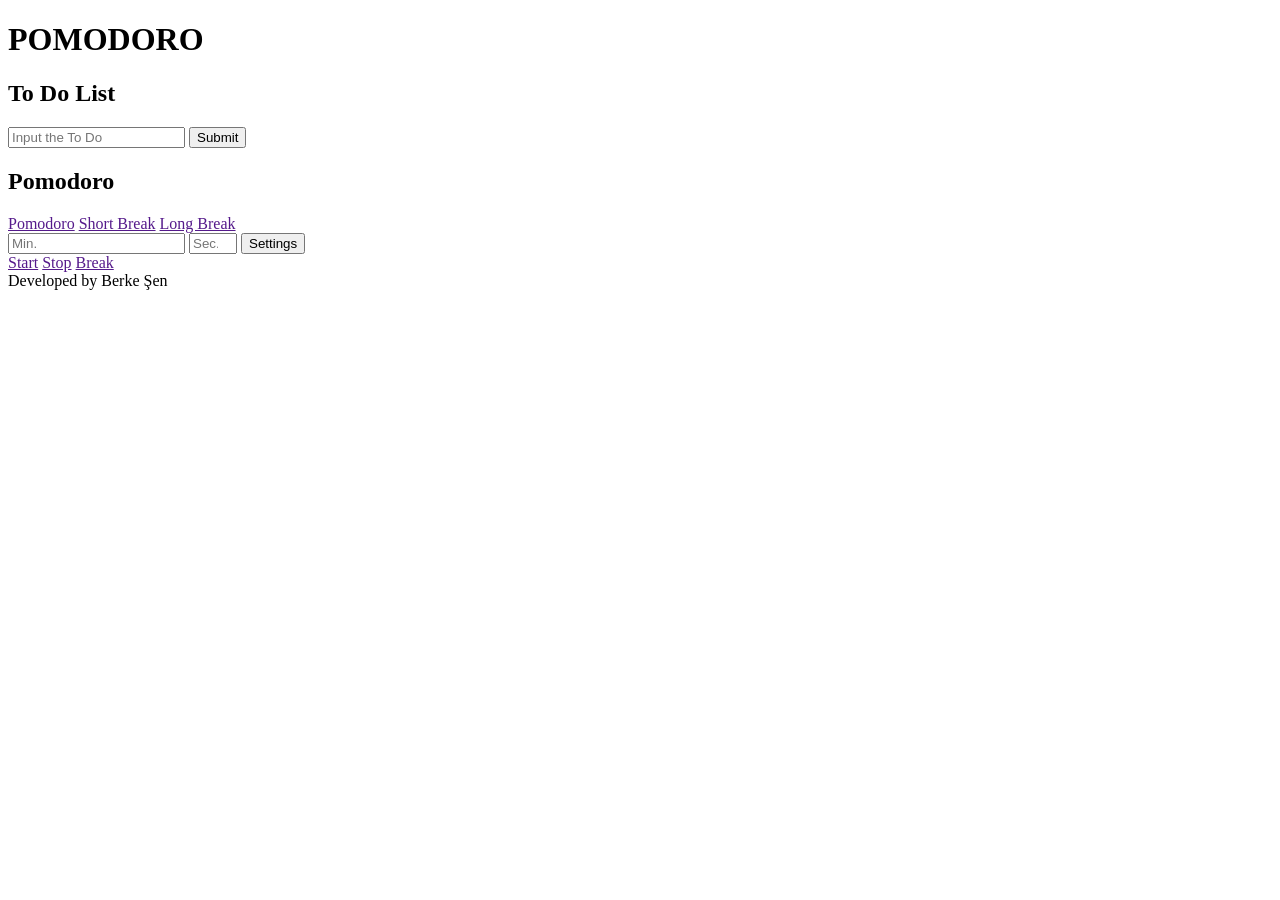
==== homePage.html @ eec118a1 "Create homePage.html" ====
<!DOCTYPE html>
<html lang="en">
<head>
    <meta charset="UTF-8">
    <meta name="viewport" content="width=device-width, initial-scale=1.0">
    <title>Pomodoro</title>
    <link rel="stylesheet" href="style.css">
</head>
<body>
    <div id="header">
        <h1>POMODORO</h1>
    </div>

    <div class="main-section">

        <div id="section-1">

            <div id="shead">
                <h2>To Do List</h1>
            </div>

            <form action="" id="todo-form">
                <input type="text" id="todo-input" placeholder="Input the To Do">
                <input type="submit" id="todo-submit" value="Submit">
            </form>

            <ul id="todo-list">

            </ul>

        </div>

        <div id="section-2">
            
            <div id="shead">
                <h2>Pomodoro</h2>
            </div>

            <div class="up-buttons">
                <a href="" id="p-btn">Pomodoro</a>
                <a href="" id="s-btn">Short Break</a>
                <a href="" id="l-btn">Long Break</a>
            </div>

            <div id="time-setter">
                <input type="number" id="minutes-input" placeholder="Min." min="0">
                <input type="number" id="seconds-input" placeholder="Sec." min="0" max="59">
                <button id="set-time">Settings</button>
            </div>

            <div id="timer">

            </div>

            <div class="down-buttons">
                <a href="" id="start">Start</a>
                <a href="" id="stop">Stop</a>
                <a href="" id="break">Break</a>
            </div>


        </div>
    </div>

    <div id="footer">
        Developed by Berke Şen 
    </div>


    <script src="toDo.js"></script>
    <script src="timer.js"></script>
</body>
</html>
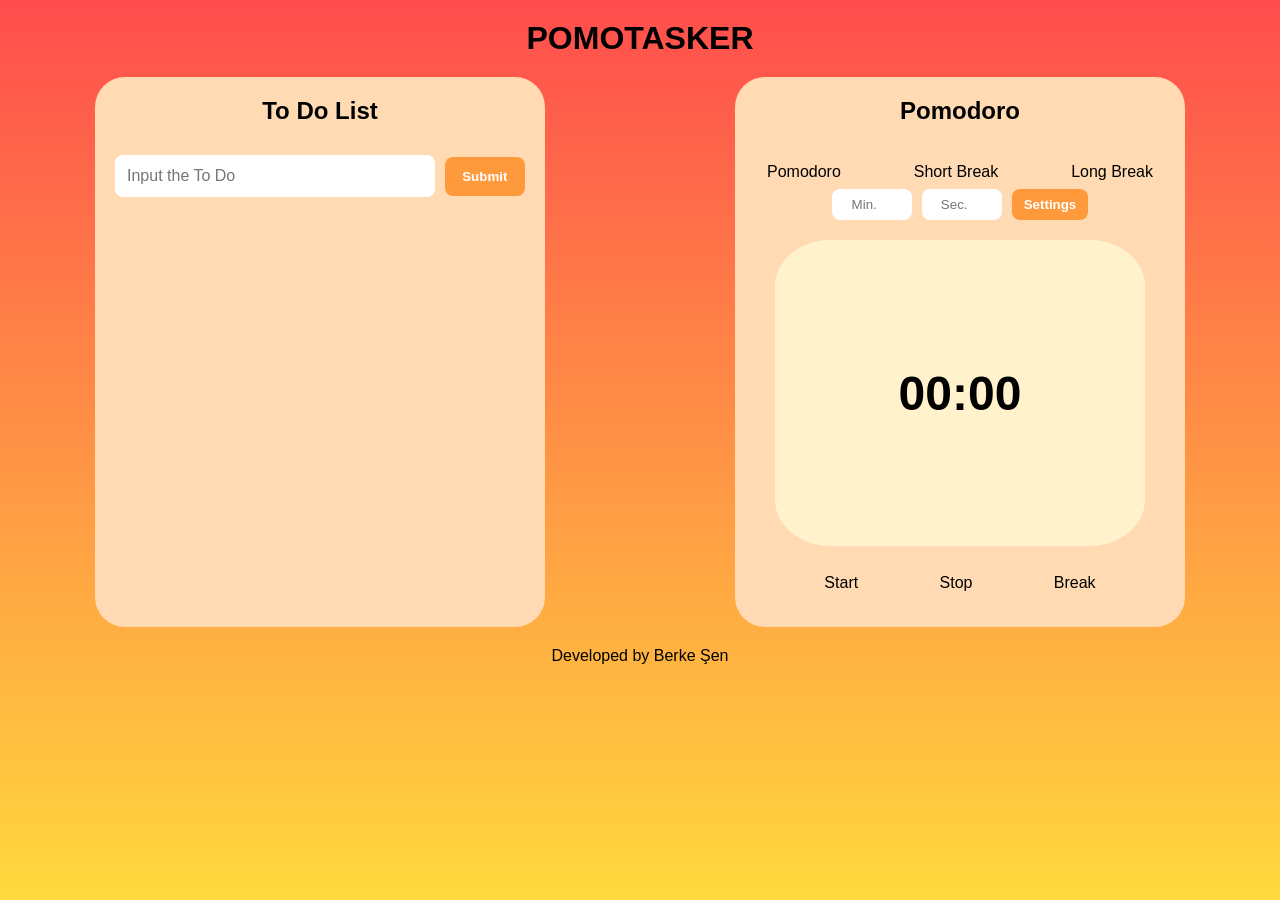
==== commit bfb4e97f: "Update homePage.html" ====
--- a/homePage.html
+++ b/homePage.html
@@ -3,12 +3,13 @@
 <head>
     <meta charset="UTF-8">
     <meta name="viewport" content="width=device-width, initial-scale=1.0">
-    <title>Pomodoro</title>
+    <title>Pomotasker</title>
     <link rel="stylesheet" href="style.css">
+    <link rel="icon" type="image/png" href="favicon/pomodoro.png"/>
 </head>
 <body>
     <div id="header">
-        <h1>POMODORO</h1>
+        <h1>POMOTASKER</h1>
     </div>
 
     <div class="main-section">
--- a/style.css
+++ b/style.css
@@ -0,0 +1,187 @@
+*{
+    margin: 0;
+    padding: 0;
+    box-sizing: border-box;
+    font-family:Verdana, Geneva, Tahoma, sans-serif;
+}
+
+body{
+    background: linear-gradient(to bottom,#FF4D4D 0%, #FFD93D 100%);
+    background-repeat: no-repeat;
+    background-attachment: fixed;
+}
+
+#header{
+    display: flex;
+    justify-content: center;
+    padding: 20px;
+    font-weight: bold;
+    height: 15%;
+}
+
+.main-section{
+    display: flex;
+    align-items: center;
+    justify-content: space-around;
+    height: 70%;
+}
+
+#section-1, #section-2{
+    background-color: #FFDAB3;
+    height: 550px;
+    width: 450px;
+    border-radius: 30px;
+    padding: 20px;
+}
+
+#shead{
+    text-align: center;
+    padding-bottom: 30px;
+}
+
+#todo-form {
+    display: flex;
+    justify-content: space-between;
+    align-items: center;
+    gap: 10px;
+    margin-bottom: 20px;
+}
+#todo-input {
+    width: 80%;
+    padding: 12px;
+    border-radius: 8px;
+    border: none;
+    font-size: 1rem;
+}
+
+#todo-submit {
+    width: 20%;
+    padding: 12px;
+    border-radius: 8px;
+    border: none;
+    background-color: #FF9A3C;
+    color: white;
+    font-weight: bold;
+    cursor: pointer;
+    transition: background-color 0.3s ease;
+}
+
+#todo-submit:hover {
+    background-color: #e67e22;
+}
+
+#todo-list li {
+    display: flex;
+    align-items: center;
+    justify-content: space-between;
+    transition: 300ms all;
+    margin-bottom: 5px;
+}
+
+#todo-list li:hover{
+    transform: scale(1.01);
+}
+
+.todo-text {
+    flex: 0 0 80%;
+    overflow: hidden;
+    white-space: nowrap;
+    text-overflow: ellipsis;
+}
+
+#todo-list li button {
+    flex: 0 0 10%;
+    margin-left: 5px;
+    cursor: pointer;
+    font-size: 1.2rem;
+    border: none;
+    background: transparent;
+}
+
+
+#section-2 .up-buttons{
+    display: flex;
+    justify-content: space-between;
+}
+/* 
+#timer{
+    display: flex;
+    justify-content: center;
+    height: 60%;
+    background-color: #FFF2CC;
+    border-radius: 15%;
+    margin: 20px;
+} */
+
+#timer {
+    display: flex;
+    justify-content: center;
+    align-items: center;
+    height: 60%;
+    background-color: #FFF2CC;
+    border-radius: 15%;
+    margin: 20px;
+    font-size: 3rem;
+    font-weight: bold;
+}
+
+#time-setter {
+    display: flex;
+    justify-content: center;
+    gap: 10px;
+    margin-bottom: 10px;
+}
+
+#time-setter input {
+    padding: 8px;
+    width: 80px;
+    border-radius: 8px;
+    border: none;
+    text-align: center;
+}
+
+#time-setter button {
+    padding: 8px 12px;
+    border-radius: 8px;
+    border: none;
+    background-color: #FF9A3C;
+    color: white;
+    font-weight: bold;
+    cursor: pointer;
+    transition: background-color 0.3s ease;
+}
+
+#time-setter button:hover {
+    background-color: #e67e22;
+}
+
+#section-2 .down-buttons{
+    display: flex;
+    justify-content: space-evenly;
+}
+
+#section-2 a{
+    text-decoration: none;
+    color: black;
+    padding: 8px 12px;
+    /* background-color: #FF9A3C; */
+    border-radius: 10px;
+    /* transition: 100ms all; */
+}
+
+#section-2 a:hover{
+    transition: 500ms all;
+    text-decoration: underline;
+    background-color: #FF9A3C;
+}
+
+#footer{
+    height: 15%;
+    padding-top: 20px;
+    text-align: center;
+}
+
+.completed {
+    text-decoration: line-through;
+    opacity: 0.6;
+}
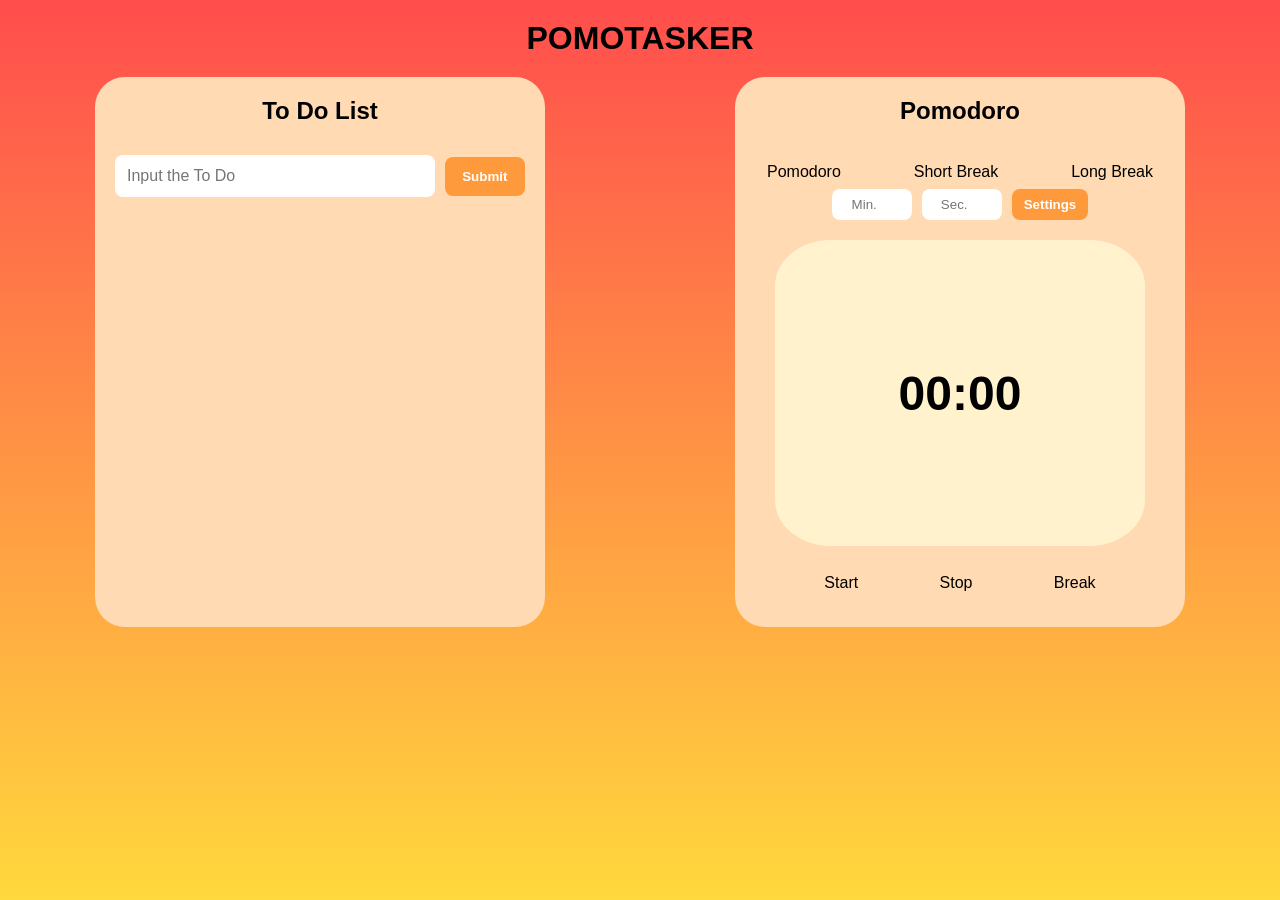
==== commit 5e0a1e75: "Update homePage.html" ====
--- a/homePage.html
+++ b/homePage.html
@@ -3,7 +3,11 @@
 <head>
     <meta charset="UTF-8">
     <meta name="viewport" content="width=device-width, initial-scale=1.0">
-    <title>Pomotasker</title>
+    <meta name="description" content="Pomotasker: Günlük yapılacaklar listeni ve Pomodoro zamanlayıcını tek bir yerde yönetin. Verimliliğinizi artırın!">
+    <meta name="keywords" content="Pomodoro, To Do List, Görev Listesi, Zamanlayıcı, Üretkenlik, Verimlilik">
+    <meta name="author" content="Berke Şen">
+
+    <title>Pomotasker | Görev Takibi ve Pomodoro Zamanlayıcı</title>
     <link rel="stylesheet" href="style.css">
     <link rel="icon" type="image/png" href="favicon/pomodoro.png"/>
 </head>
@@ -63,9 +67,9 @@
         </div>
     </div>
 
-    <div id="footer">
-        Developed by Berke Şen 
-    </div>
+
+
+    <audio id="alarm-sound" src="alarm/alarm.wav" preload="auto"></audio>
 
 
     <script src="toDo.js"></script>
